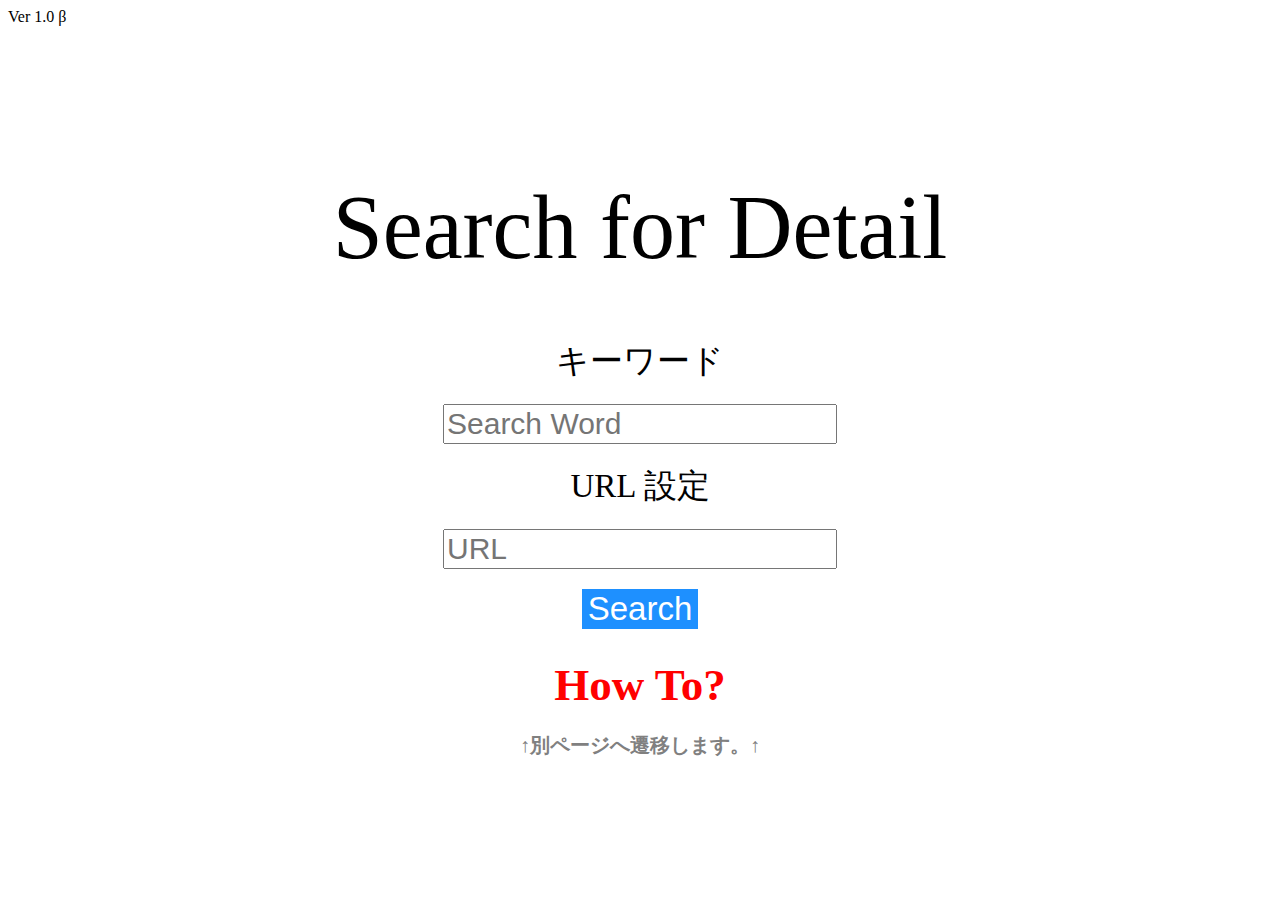
==== index.html @ cd006cf4 "main" ====
<!DOCTYPE html>
<html>
    <head>
        <title>Search for Detail</title>
        <link rel="stylesheet" href="style.css">
        <meta http-equiv="Content-Type" content="text/html;charset=UTF-8">
        <meta name="viewport" content="width=device-width,initial-scale=1.0">
    </head>
    <body>
        Ver 1.0 &beta;
        <div class="container">
            <h1 class="logo">Search for Detail</h1>
            <div class="ipts">
                キーワード<br>
                <input type="text" id="main" placeholder="Search Word"><br>
                URL 設定<br>
                <input type="url" id="url" placeholder="URL" autocomplete="url"><br>
                <button class="submit" type="submit" onclick="onclick_btn()">Search</button>
            </div>
        </div>
        <footer>
            <h1 class="m_txt">
                <a href="use.html" style="color: red;">How To?</a><br>
                <small>↑別ページへ遷移します。↑</small>
            </h1>
        </footer>
        <script src="script.js"></script>
    </body>
</html>
---- style.css ----
.container {
    margin-left: 50px;
    margin-right: 50px;
    margin-top: 150px;
    word-wrap: break-word;
}

.logo {
    font-size: 90px;
    font-weight: normal;
    text-align: center;
}

.ipts {
    font-size: 33px;
    text-align: center;
}.ipts > input {
    margin-top: 20px;
    margin-bottom: 20px;
    font-size: 30px;
}

.submit {
    background-color:dodgerblue;
    color: white;
    border: none;
    font-size: 33px;
}

.m_txt {
    text-align: center;
    font-size: 45px;
    color: darkslategray;
}

a {
    text-decoration: none;
    color: black;
}

small {
    font-size: 20px;
    color: gray;
}
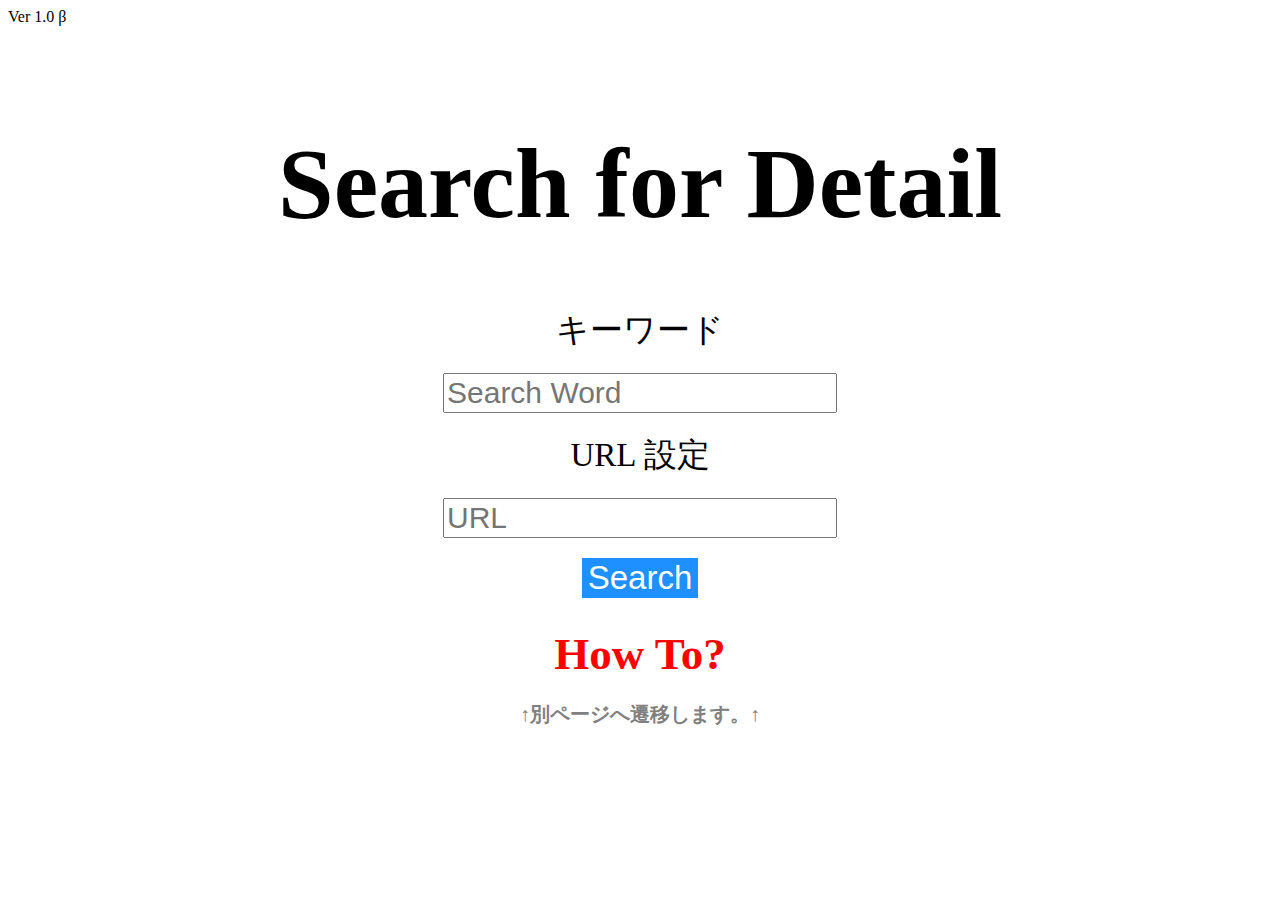
==== commit 67cd2e81: "main" ====
--- a/index.html
+++ b/index.html
@@ -15,7 +15,7 @@
                 <input type="text" id="main" placeholder="Search Word"><br>
                 URL 設定<br>
                 <input type="url" id="url" placeholder="URL" autocomplete="url"><br>
-                <button class="submit" type="submit" onclick="onclick_btn()">Search</button>
+                <button class="submit" type="submit" onclick="clb()">Search</button>
             </div>
         </div>
         <footer>
--- a/style.css
+++ b/style.css
@@ -1,36 +1,20 @@
-.container {
-    margin-left: 50px;
-    margin-right: 50px;
-    margin-top: 150px;
-    word-wrap: break-word;
+.submit {
+    background-color: dodgerblue;
+    color: white;
+    border: none;
 }
 
 .logo {
-    font-size: 90px;
     font-weight: normal;
     text-align: center;
 }
 
-.ipts {
-    font-size: 33px;
-    text-align: center;
-}.ipts > input {
-    margin-top: 20px;
-    margin-bottom: 20px;
-    font-size: 30px;
+.container {
+    word-wrap: break-word;
 }
 
-.submit {
-    background-color:dodgerblue;
-    color: white;
-    border: none;
-    font-size: 33px;
-}
-
-.m_txt {
+.ipts {
     text-align: center;
-    font-size: 45px;
-    color: darkslategray;
 }
 
 a {
@@ -38,7 +22,78 @@
     color: black;
 }
 
+.m_txt {
+    text-align: center;
+    color: darkslategray;
+}
+
 small {
-    font-size: 20px;
     color: gray;
+}
+
+@media screen and (min-width: 480px) {
+    .container {
+        margin-left: 50px;
+        margin-right: 50px;
+        margin-top: 100px;
+    }
+    
+    .logo {
+        font-size: 100px;
+        font-weight: bold;
+    }
+    
+    .ipts {
+        font-size: 33px;
+    }.ipts > input {
+        margin-top: 20px;
+        margin-bottom: 20px;
+        font-size: 30px;
+    }
+    
+    .submit {
+        font-size: 33px;
+    }
+    
+    .m_txt {
+        text-align: center;
+        color: darkslategray;
+        font-size: 45px;
+    }
+    
+    
+    small {
+        font-size: 20px;
+    }    
+}
+
+
+@media screen and (max-width: 480px) {
+    .container {
+        margin-left: 15px;
+        margin-right: 15px;
+        margin-top: 20px;
+        word-wrap: break-word;
+    }
+
+    .logo {
+        font-size: 33px;
+        font-weight: 900;
+    }
+
+    .ipts {
+        font-size: 28px;
+    }.ipts > input {
+        margin-top: 15px;
+        margin-bottom: 15px;
+        font-size: 28px;
+    }
+
+    .submit {
+        font-size: 40px;
+    }
+    
+    small {
+        font-size: 20px;
+    }
 }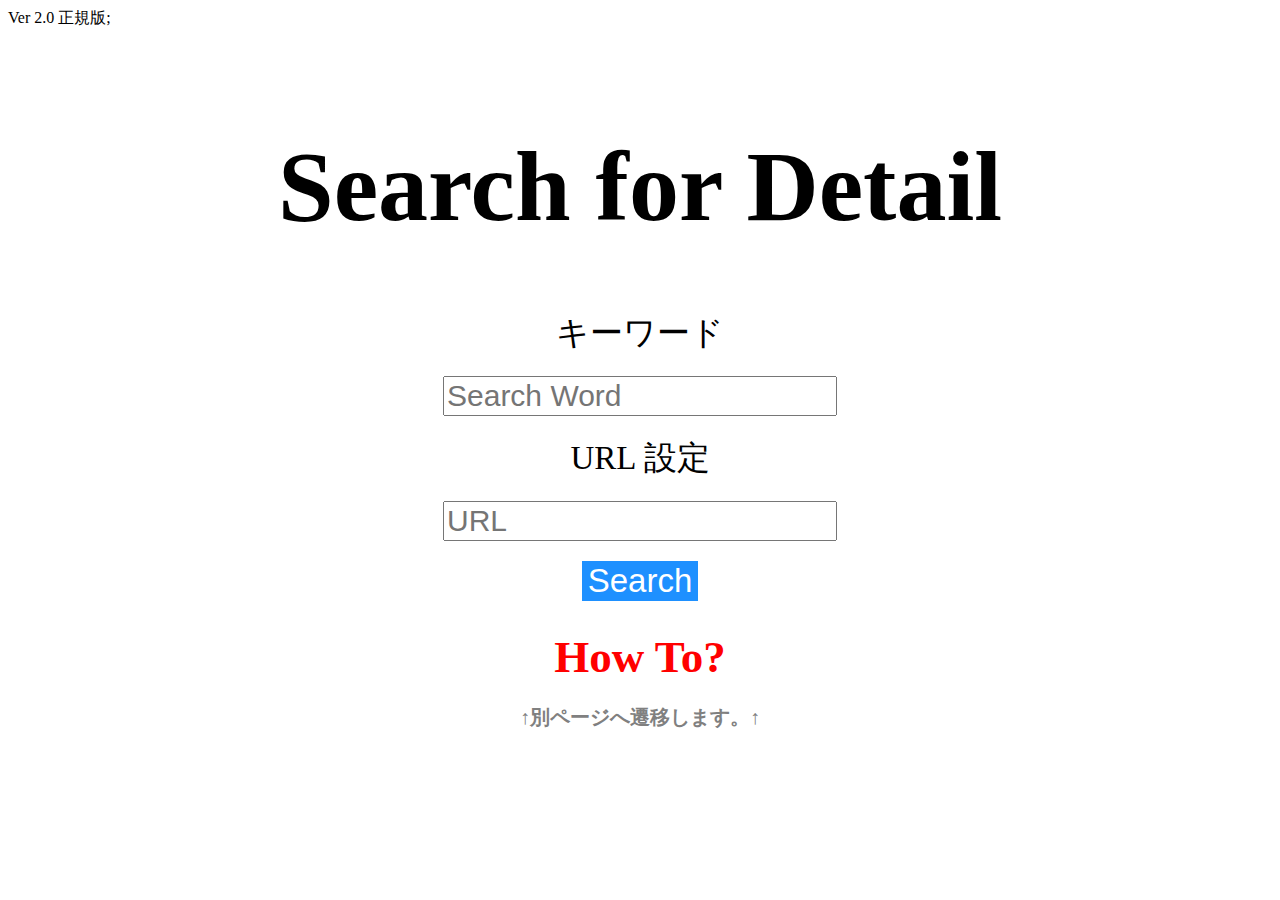
==== commit 5e589cad: "main" ====
--- a/index.html
+++ b/index.html
@@ -7,7 +7,7 @@
         <meta name="viewport" content="width=device-width,initial-scale=1.0">
     </head>
     <body>
-        Ver 1.0 &beta;
+        Ver 2.0 正規版;
         <div class="container">
             <h1 class="logo">Search for Detail</h1>
             <div class="ipts">
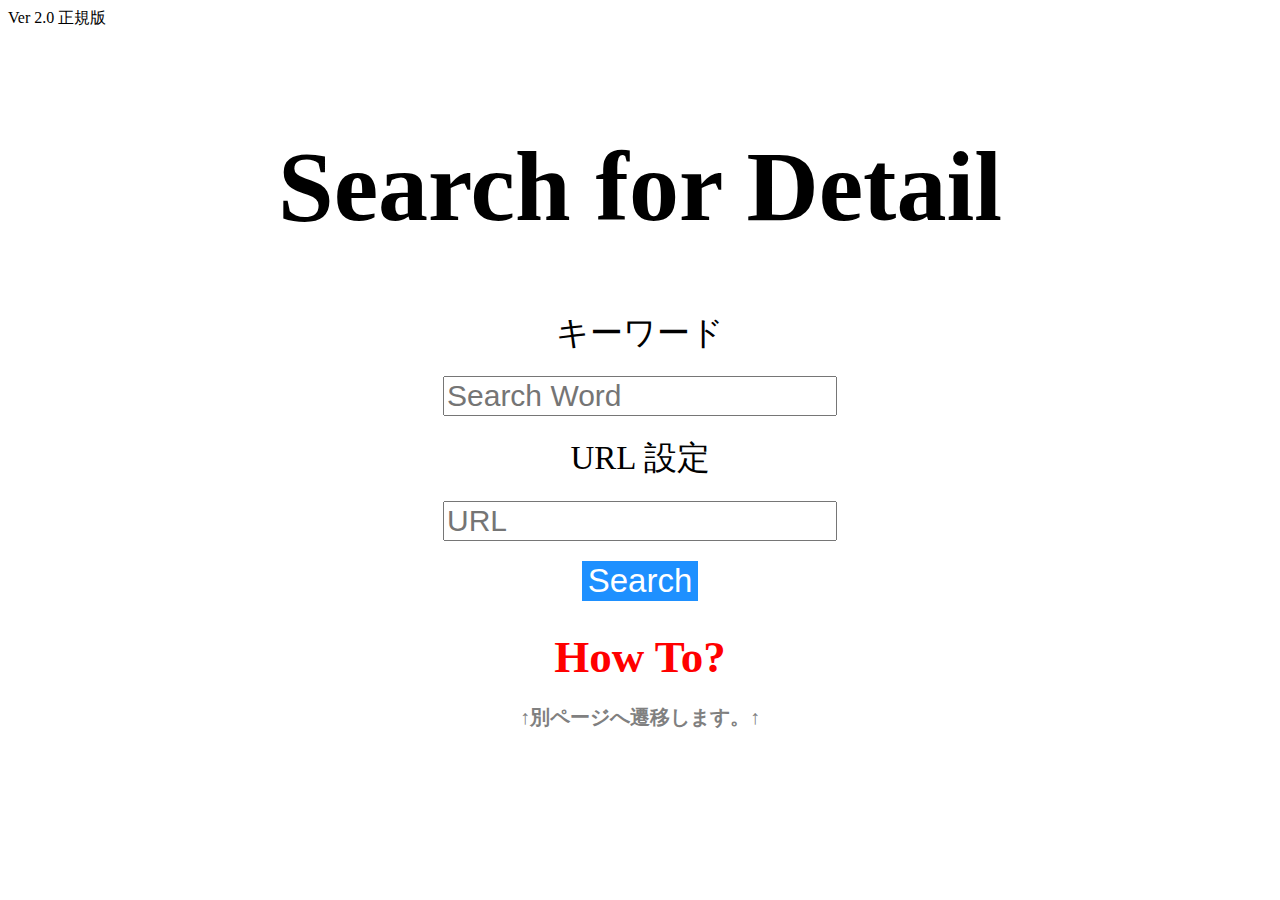
==== commit 68dfadb1: "main" ====
--- a/index.html
+++ b/index.html
@@ -7,7 +7,7 @@
         <meta name="viewport" content="width=device-width,initial-scale=1.0">
     </head>
     <body>
-        Ver 2.0 正規版;
+        Ver 2.0 正規版
         <div class="container">
             <h1 class="logo">Search for Detail</h1>
             <div class="ipts">
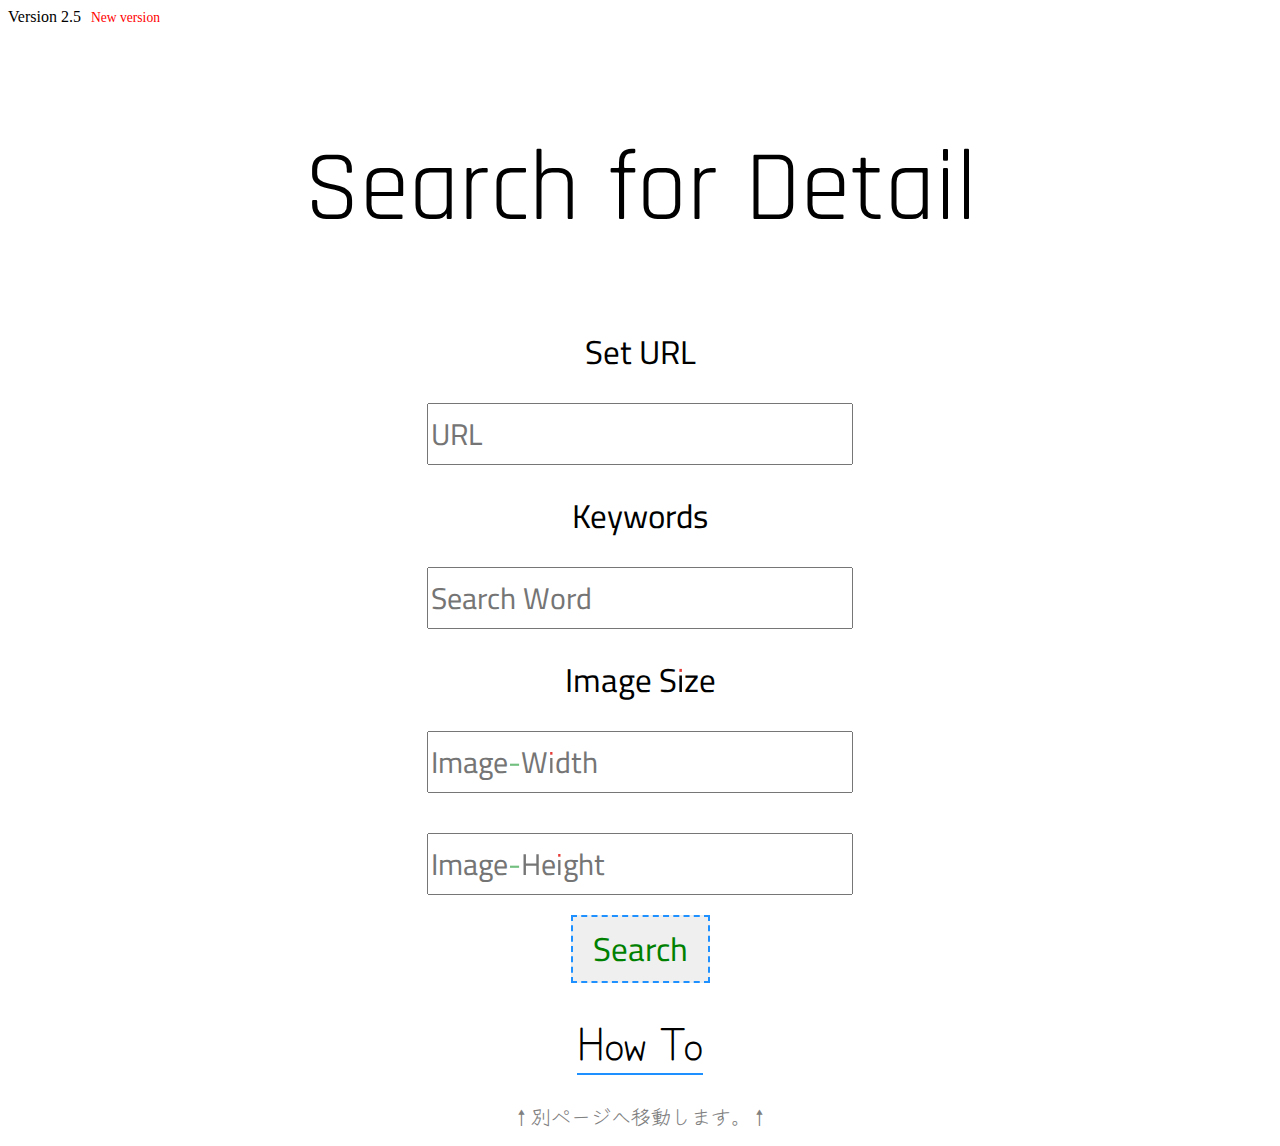
==== commit 7ab1020b: "main" ====
--- a/index.html
+++ b/index.html
@@ -7,22 +7,25 @@
         <meta name="viewport" content="width=device-width,initial-scale=1.0">
     </head>
     <body>
-        Ver 2.0 正規版
+        <span class="version">Version 2.5</span>
         <div class="container">
             <h1 class="logo">Search for Detail</h1>
             <div class="ipts">
-                キーワード<br>
+                <span>Set URL</span><br>
+                <input type="url" id="url" placeholder="URL" autocomplete="url"><br>
+                <span>Keywords</span><br>
                 <input type="text" id="main" placeholder="Search Word"><br>
-                URL 設定<br>
-                <input type="url" id="url" placeholder="URL" autocomplete="url"><br>
+                <span>Image Size</span><br>
+                <input type="number" id="width" placeholder="Image-Width"><br>
+                <input type="number" id="height" placeholder="Image-Height"><br>
                 <button class="submit" type="submit" onclick="clb()">Search</button>
             </div>
         </div>
         <footer>
-            <h1 class="m_txt">
-                <a href="use.html" style="color: red;">How To?</a><br>
-                <small>↑別ページへ遷移します。↑</small>
-            </h1>
+            <div class="m_txt">
+                <a href="use.html">How To</a><br>
+                <small>↑別ページへ移動します。↑</small>
+            </div>
         </footer>
         <script src="script.js"></script>
     </body>
--- a/style.css
+++ b/style.css
@@ -1,12 +1,31 @@
+@import url('https://fonts.googleapis.com/css2?family=Cairo+Play:wght@200&family=Rajdhani:wght@300&family=Zen+Kurenaido&display=swap');
+
+a {
+    text-decoration: none;
+    color: black;
+}
+
+.version::after {
+    content: "New version";
+    color: red;
+    font-family: serif;
+    font-size: 85%;
+    padding-left: 10px;
+}
+
 .submit {
-    background-color: dodgerblue;
-    color: white;
-    border: none;
+    border: dashed dodgerblue 2px;
+    color: green;
+    font-family: 'Cairo Play', cursive;
+    cursor: pointer;
+    padding-left: 20px;
+    padding-right: 20px;
 }
 
 .logo {
     font-weight: normal;
     text-align: center;
+    font-family: 'Rajdhani', sans-serif;
 }
 
 .container {
@@ -16,22 +35,30 @@
 .ipts {
     text-align: center;
 }
+.ipts > span, input {
+    font-family: 'Cairo Play', cursive;
+}
 
-a {
-    text-decoration: none;
-    color: black;
+footer {
+    font-family: 'Zen Kurenaido', sans-serif;
+    margin-top: 25px;
 }
 
 .m_txt {
     text-align: center;
-    color: darkslategray;
+}
+.m_txt > a {
+    border-bottom: solid dodgerblue 2px;
+    cursor: pointer;
 }
 
 small {
     color: gray;
 }
 
-@media screen and (min-width: 480px) {
+
+/* パソコン用レイアウト */
+@media screen and (min-width: 790px) {
     .container {
         margin-left: 50px;
         margin-right: 50px;
@@ -40,7 +67,6 @@
     
     .logo {
         font-size: 100px;
-        font-weight: bold;
     }
     
     .ipts {
@@ -56,8 +82,6 @@
     }
     
     .m_txt {
-        text-align: center;
-        color: darkslategray;
         font-size: 45px;
     }
     
@@ -67,8 +91,46 @@
     }    
 }
 
+/* 最大幅が790 */
+@media screen and (max-width: 790px) {
+        .container {
+        margin-left: 50px;
+        margin-right: 50px;
+        margin-top: 100px;
+    }
+    
+    .logo {
+        font-size: 65px;
+    }
+    
+    .ipts {
+        font-size: 43px;
+    }.ipts > input {
+        margin-top: 20px;
+        margin-bottom: 20px;
+        font-size: 30px;
+    }
+    
+    .submit {
+        font-size: 33px;
+    }
+    
+    .m_txt {
+        font-size: 50px;
+    }
+    
+    
+    small {
+        font-size: 25px;
+    }    
+}
 
-@media screen and (max-width: 480px) {
+/* スマホ用レイアウト */
+@media screen and (max-width: 550px) {
+    .version {
+        font-size: 1    0px;
+    }
+
     .container {
         margin-left: 15px;
         margin-right: 15px;
@@ -77,12 +139,12 @@
     }
 
     .logo {
-        font-size: 33px;
-        font-weight: 900;
+        font-size: 48px;
     }
 
     .ipts {
-        font-size: 28px;
+        font-size: 33px;
+        text-align: center;
     }.ipts > input {
         margin-top: 15px;
         margin-bottom: 15px;
@@ -90,10 +152,10 @@
     }
 
     .submit {
-        font-size: 40px;
+        font-size: 25px;
     }
     
-    small {
-        font-size: 20px;
+    .m_txt {
+        font-size: 28px;
     }
 }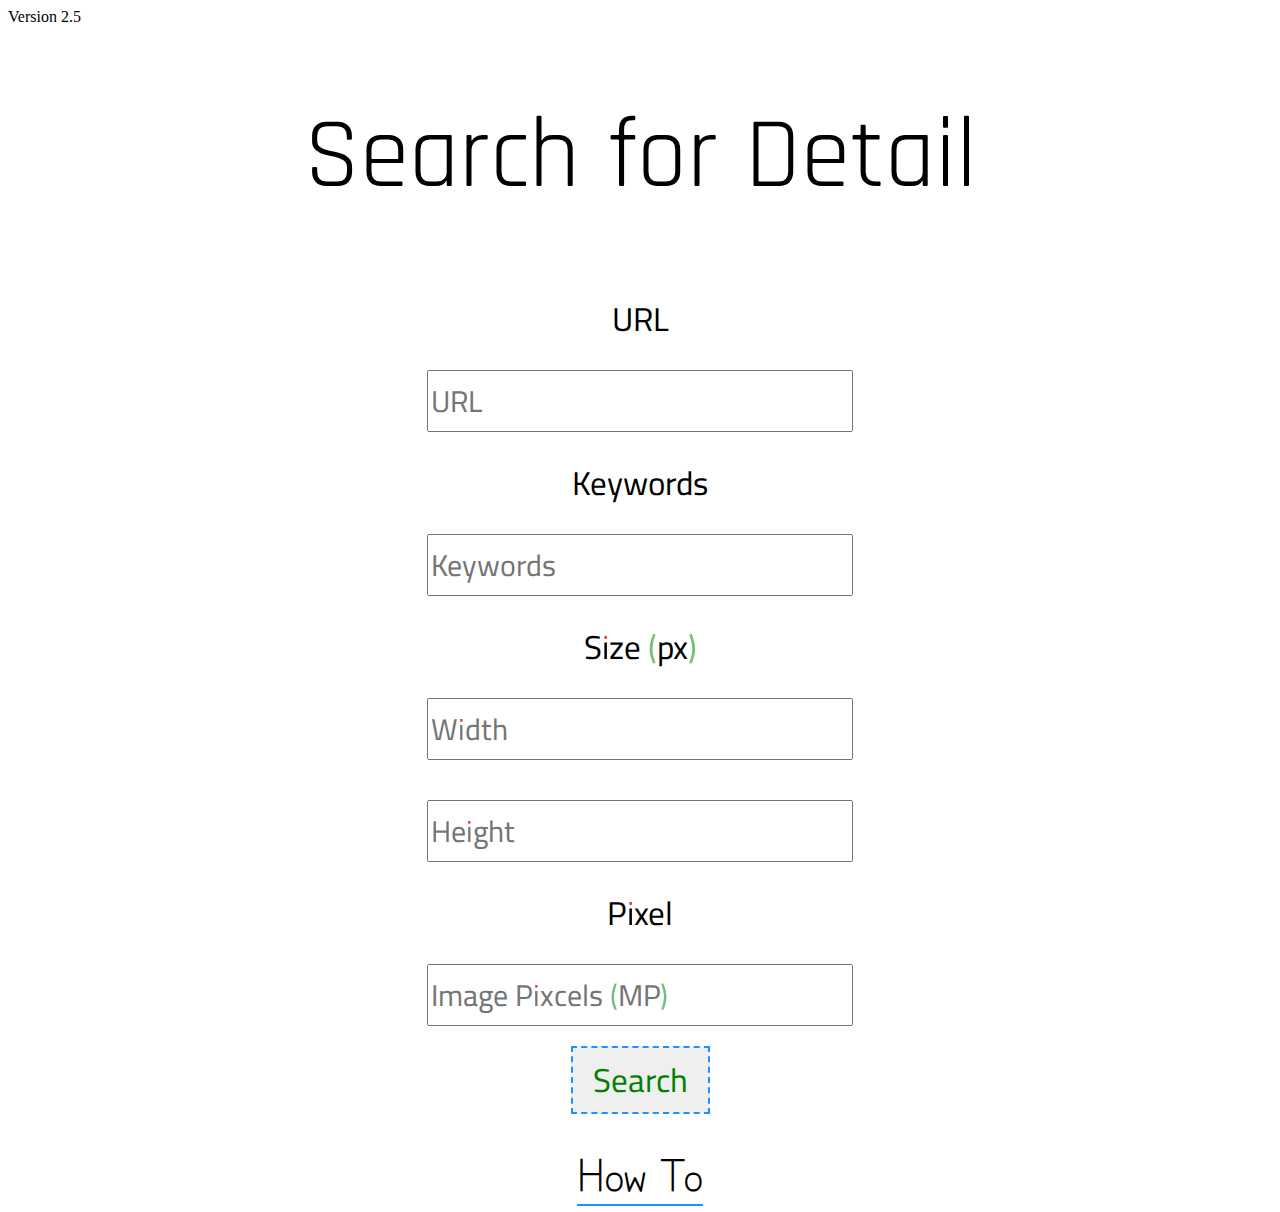
==== commit dc4483ba: "main" ====
--- a/index.html
+++ b/index.html
@@ -3,30 +3,42 @@
     <head>
         <title>Search for Detail</title>
         <link rel="stylesheet" href="style.css">
+
         <meta http-equiv="Content-Type" content="text/html;charset=UTF-8">
         <meta name="viewport" content="width=device-width,initial-scale=1.0">
     </head>
     <body>
         <span class="version">Version 2.5</span>
-        <div class="container">
+    
             <h1 class="logo">Search for Detail</h1>
+            
             <div class="ipts">
-                <span>Set URL</span><br>
+                <span>URL</span><br>
                 <input type="url" id="url" placeholder="URL" autocomplete="url"><br>
+
                 <span>Keywords</span><br>
-                <input type="text" id="main" placeholder="Search Word"><br>
-                <span>Image Size</span><br>
-                <input type="number" id="width" placeholder="Image-Width"><br>
-                <input type="number" id="height" placeholder="Image-Height"><br>
-                <button class="submit" type="submit" onclick="clb()">Search</button>
+                <input type="text" id="main" placeholder="Keywords"><br>
+
+                <span>Size (px)</span><br>
+                <input type="number" id="width" placeholder="Width"><br>
+                <input type="number" id="height" placeholder="Height"><br>
+                
+                
+                <span>Pixel</span><br>
+                <input type="number" step="1" id="Impixel" placeholder="Image Pixcels (MP)"><br>
+
+
+                <button class="submit" onclick="clb()">Search</button>
             </div>
-        </div>
+
         <footer>
             <div class="m_txt">
                 <a href="use.html">How To</a><br>
-                <small>↑別ページへ移動します。↑</small>
             </div>
         </footer>
+
+
+        <script src="other_scripts/submit.js"></script>
         <script src="script.js"></script>
     </body>
 </html>--- a/style.css
+++ b/style.css
@@ -1,4 +1,5 @@
 @import url('https://fonts.googleapis.com/css2?family=Cairo+Play:wght@200&family=Rajdhani:wght@300&family=Zen+Kurenaido&display=swap');
+@import url('https://fonts.googleapis.com/css2?family=Zen+Kaku+Gothic+Antique:wght@300&display=swap');
 
 a {
     text-decoration: none;
@@ -6,7 +7,7 @@
 }
 
 .version::after {
-    content: "New version";
+    content: "";
     color: red;
     font-family: serif;
     font-size: 85%;
@@ -36,7 +37,7 @@
     text-align: center;
 }
 .ipts > span, input {
-    font-family: 'Cairo Play', cursive;
+    font-family: 'Cairo Play', cursive, 'Zen Kaku Gothic Antique', sans-serif;
 }
 
 footer {
@@ -62,7 +63,7 @@
     .container {
         margin-left: 50px;
         margin-right: 50px;
-        margin-top: 100px;
+        margin-top: 20px;
     }
     
     .logo {
@@ -96,7 +97,7 @@
         .container {
         margin-left: 50px;
         margin-right: 50px;
-        margin-top: 100px;
+        margin-top: 20px;
     }
     
     .logo {
@@ -126,20 +127,20 @@
 }
 
 /* スマホ用レイアウト */
-@media screen and (max-width: 550px) {
+@media screen and (max-width: 490px) {
     .version {
-        font-size: 1    0px;
+        font-size: 10px;
     }
 
     .container {
-        margin-left: 15px;
-        margin-right: 15px;
-        margin-top: 20px;
+        margin-left: 5px;
+        margin-right: 5px;
+        margin-top: 5px;
         word-wrap: break-word;
     }
 
     .logo {
-        font-size: 48px;
+        font-size: 35px;
     }
 
     .ipts {
@@ -148,7 +149,8 @@
     }.ipts > input {
         margin-top: 15px;
         margin-bottom: 15px;
-        font-size: 28px;
+        width: 85%;
+        font-size: 23px;
     }
 
     .submit {
@@ -156,6 +158,10 @@
     }
     
     .m_txt {
-        font-size: 28px;
+        font-size: 30px;
+    }
+
+    small {
+        font-size: 15px;
     }
 }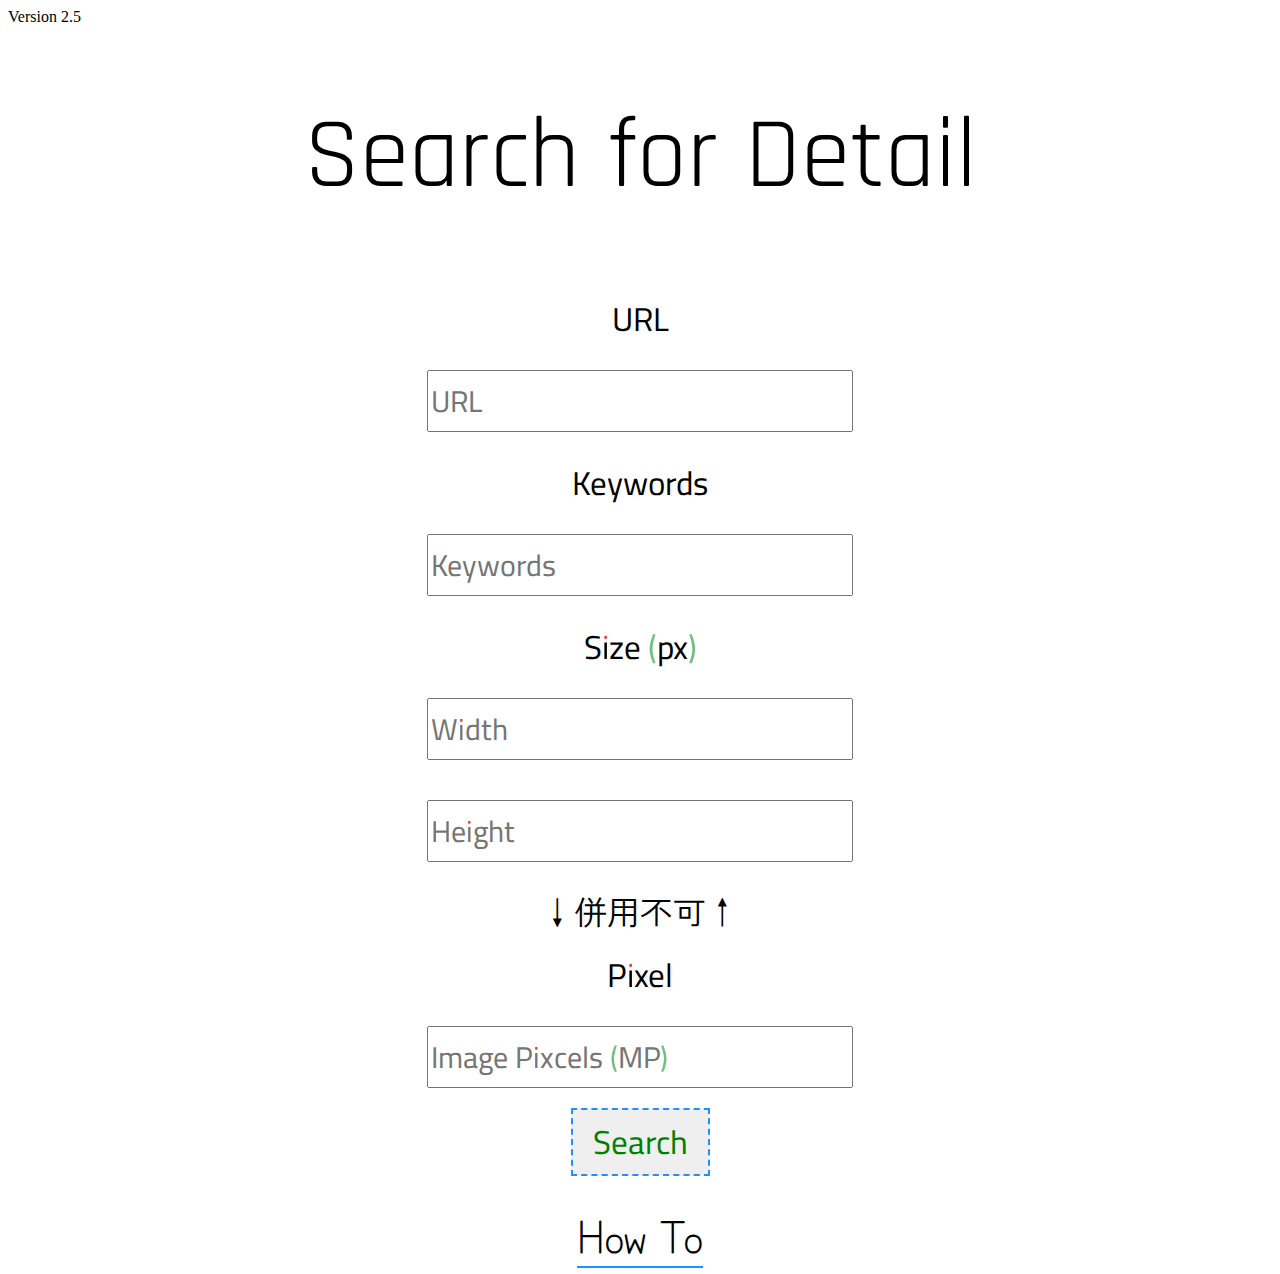
==== commit 0e0c3caa: "main" ====
--- a/index.html
+++ b/index.html
@@ -23,6 +23,7 @@
                 <input type="number" id="width" placeholder="Width"><br>
                 <input type="number" id="height" placeholder="Height"><br>
                 
+                <span>↓併用不可↑</span><br>
                 
                 <span>Pixel</span><br>
                 <input type="number" step="1" id="Impixel" placeholder="Image Pixcels (MP)"><br>
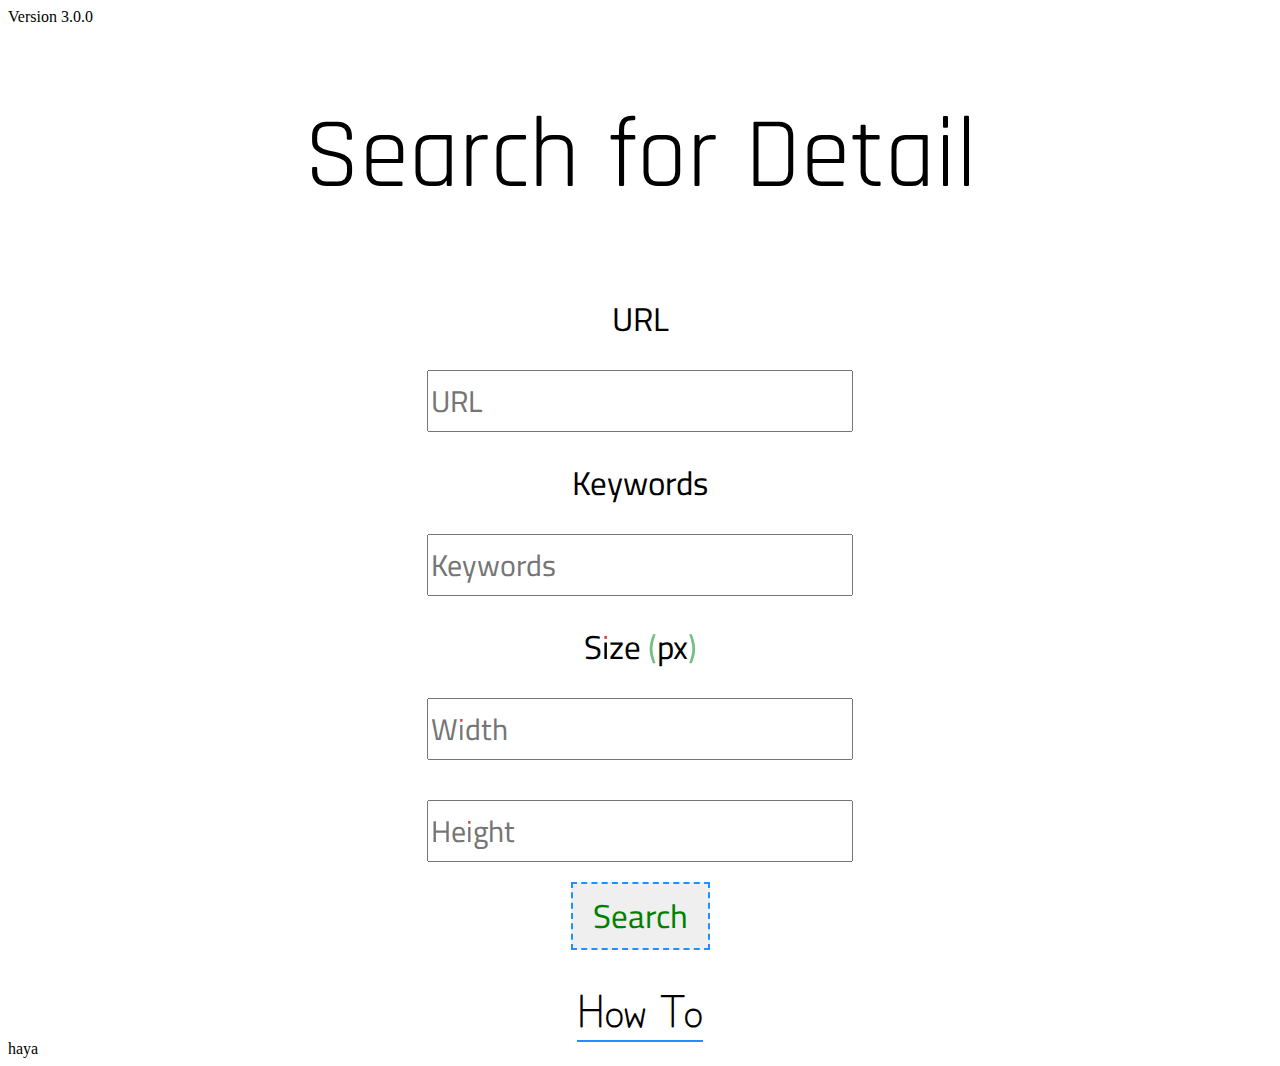
==== commit 4d8e869c: "main" ====
--- a/index.html
+++ b/index.html
@@ -8,7 +8,7 @@
         <meta name="viewport" content="width=device-width,initial-scale=1.0">
     </head>
     <body>
-        <span class="version">Version 2.5</span>
+        <span class="version">Version 3.0.0</span>
     
             <h1 class="logo">Search for Detail</h1>
             
@@ -23,10 +23,10 @@
                 <input type="number" id="width" placeholder="Width"><br>
                 <input type="number" id="height" placeholder="Height"><br>
                 
-                <span>↓併用不可↑</span><br>
+                <!-- <span>↓併用不可↑</span><br>
                 
                 <span>Pixel</span><br>
-                <input type="number" step="1" id="Impixel" placeholder="Image Pixcels (MP)"><br>
+                <input type="number" step="1" id="Impixel" placeholder="Image Pixcels (MP)"><br> -->
 
 
                 <button class="submit" onclick="clb()">Search</button>
@@ -37,7 +37,7 @@
                 <a href="use.html">How To</a><br>
             </div>
         </footer>
-
+haya
 
         <script src="other_scripts/submit.js"></script>
         <script src="script.js"></script>
